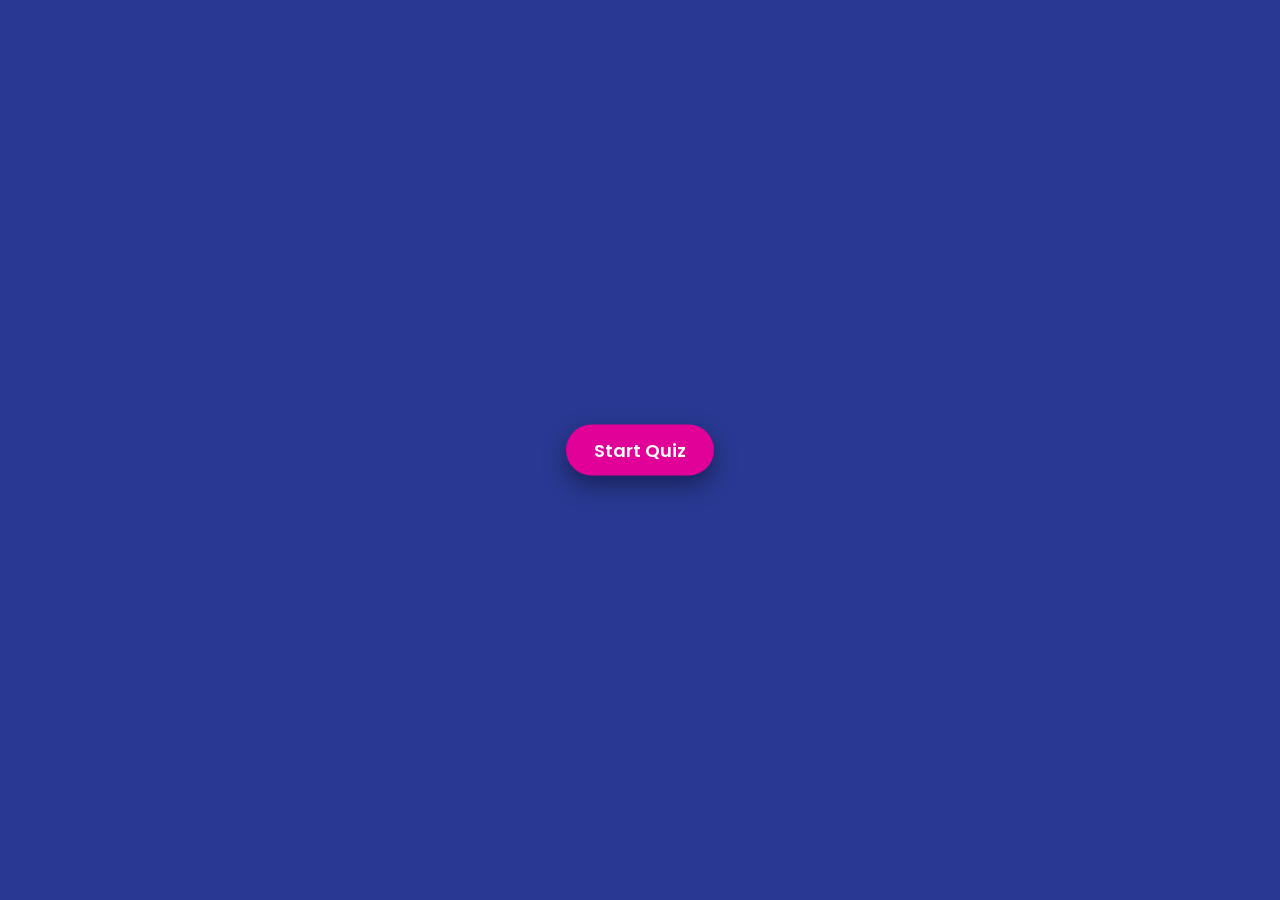
==== part1/quizTrivia/index.html @ 91113584 "Add files via upload los juegos que ya estan listos aqui son el de cargar la foto , que es loadPhoto" ====
<!DOCTYPE html>
<html lang="en">
<head>
  <meta charset="UTF-8" />
  <meta name="viewport" content="width=device-width, initial-scale=1.0" />
  <title>RuPaul Trivia Quiz</title>
  <link rel="stylesheet" href="style.css" />
  <!-- FontAwesome para los íconos -->
  <link rel="stylesheet"
        href="https://cdnjs.cloudflare.com/ajax/libs/font-awesome/5.15.3/css/all.min.css" />
</head>
<body>
  <!-- Botón inicial -->
  <div class="start_btn">
    <button>Start Quiz</button>
  </div>

  <!-- Info Box -->
  <div class="info_box">
    <div class="info-title">
      <span>Some Rules of this Quiz</span>
    </div>
    <div class="info-list">
      <div class="info">1. You will have only <span>15 seconds</span> for this question.</div>
      <div class="info">2. Once you select your answer, it can't be undone.</div>
      <div class="info">3. You can't select any option once time goes off.</div>
      <div class="info">4. You can't exit from the Quiz while you're playing.</div>
      <div class="info">5. You'll get points based on your correct answer.</div>
    </div>
    <div class="buttons">
      <button class="quit">Exit Quiz</button>
      <button class="restart">Continue</button>
    </div>
  </div>

  <!-- Quiz Box -->
  <div class="quiz_box">
    <header>
      <div class="title">RuPaul Trivia Quiz</div>
      <div class="timer">
        <div class="time_left_txt">Time Left</div>
        <div class="timer_sec">15</div>
      </div>
      <div class="time_line"></div>
    </header>

    <section>
      <div class="que_text">
        <!-- La pregunta se inserta por JS -->
      </div>
      <div class="option_list">
        <!-- Opciones por JS -->
      </div>
    </section>

    <footer>
      <div class="total_que">
        <!-- Contador de pregunta por JS -->
      </div>
      <button class="next_btn">Next</button>
    </footer>
  </div>

  <!-- Result Box -->
  <div class="result_box">
    <div class="icon">
      <i class="fas fa-crown"></i>
    </div>
    <div class="complete_text">You've completed the Quiz!</div>
    <div class="score_text">
      <!-- Resultado por JS -->
    </div>
    <div class="buttons">
      <button class="restart">Replay Quiz</button>
      <button class="quit">Quit Quiz</button>
    </div>
  </div>

  <!-- Preguntas -->
  <script src="js/questions.js"></script>
  <!-- Lógica del quiz -->
  <script src="js/script.js"></script>
</body>
</html>
---- part1/quizTrivia/style.css ----
/* Google Font */
@import url("https://fonts.googleapis.com/css2?family=Poppins:wght@300;400;500;600;700&display=swap");

* {
  margin: 0;
  padding: 0;
  box-sizing: border-box;
  font-family: "Poppins", sans-serif;
}

body {
  min-height: 100vh;
  display: flex;
  align-items: center;
  justify-content: center;
  background: rgb(41, 57, 147); /* fondo */
  padding: 1rem;
  position: relative;
  overflow: hidden;
}

/* === Elementos base centrados === */
.start_btn,
.info_box,
.quiz_box,
.result_box {
  position: absolute;
  top: 50%;
  left: 50%;
  transform: translate(-50%, -50%);
}

/* Botón de inicio */
.start_btn button {
  padding: 12px 28px;
  font-size: 18px;
  font-weight: 600;
  border-radius: 999px;
  border: none;
  cursor: pointer;
  background: rgb(225, 0, 152);
  color: #fff;
  box-shadow: 0 10px 25px rgba(0,0,0,0.4);
  transition: 0.2s transform, 0.2s background-color;
}

.start_btn button:hover {
  background: rgb(255, 128, 0);
}

.start_btn button:active {
  transform: scale(0.97);
}

/* Cajas principales */
.info_box,
.quiz_box,
.result_box {
  width: 100%;
  max-width: 600px;
  background: rgba(0,0,0,0.3);
  border-radius: 16px;
  box-shadow: 0 15px 30px rgba(0,0,0,0.4);
  border: 2px solid rgb(225, 0, 152);
  color: #fff;
  padding: 20px 24px;
  display: none; /* se activan con clases */
}

/* Mostrar cuando están activas */
.info_box.activeInfo {
  display: block;
}

.quiz_box.activeQuiz {
  display: block;
}

.result_box.activeResult {
  display: block;
}

/* === Info Box === */
.info_box .info-title {
  font-size: 20px;
  font-weight: 600;
  margin-bottom: 10px;
  padding-bottom: 8px;
  border-bottom: 1px solid rgba(255,255,255,0.3);
}

.info_box .info-title span {
  color: rgb(255, 128, 0);
}

.info_box .info-list {
  margin: 15px 0;
}

.info_box .info {
  font-size: 14px;
  margin-bottom: 8px;
}

.info_box .info span {
  color: rgb(187, 41, 187);
}

/* Botones en info/result */
.info_box .buttons,
.result_box .buttons {
  display: flex;
  justify-content: flex-end;
  gap: 10px;
  margin-top: 15px;
}

.info_box .buttons button,
.result_box .buttons button {
  padding: 10px 18px;
  border-radius: 999px;
  border: none;
  cursor: pointer;
  font-weight: 500;
  font-size: 14px;
}

.info_box .buttons .quit,
.result_box .buttons .quit {
  background: transparent;
  border: 1px solid rgb(225, 0, 152);
  color: #fff;
}

.info_box .buttons .restart,
.result_box .buttons .restart {
  background: rgb(225, 0, 152);
  color: #fff;
}

.info_box .buttons .restart:hover,
.result_box .buttons .restart:hover {
  background: rgb(255, 128, 0);
}

/* === Quiz Box === */
.quiz_box header {
  display: flex;
  align-items: center;
  justify-content: space-between;
  padding-bottom: 10px;
  border-bottom: 1px solid rgba(255,255,255,0.3);
}

.quiz_box .title {
  font-size: 18px;
  font-weight: 600;
}

/* Timer */
.quiz_box .timer {
  display: flex;
  align-items: center;
  gap: 6px;
  background: rgba(0,0,0,0.35);
  padding: 4px 10px;
  border-radius: 999px;
}

.timer .time_left_txt {
  font-size: 12px;
}

.timer .timer_sec {
  font-size: 14px;
  font-weight: 600;
  background: rgb(255, 128, 0);
  color: #fff;
  padding: 4px 10px;
  border-radius: 999px;
}

/* Línea de tiempo */
.quiz_box header .time_line {
  position: absolute;
  left: 0;
  bottom: 0;
  height: 3px;
  width: 0%;
  background: rgb(225, 0, 152);
  border-radius: 50px;
}

/* Pregunta */
.quiz_box section {
  padding: 18px 0 10px;
}

.quiz_box .que_text span {
  font-size: 16px;
  line-height: 1.4;
}

/* Opciones */
.quiz_box .option_list {
  margin-top: 15px;
}

.option_list .option {
  background: rgba(0,0,0,0.25);
  border-radius: 10px;
  border: 1px solid transparent;
  padding: 10px 14px;
  margin-bottom: 10px;
  cursor: pointer;
  display: flex;
  justify-content: space-between;
  align-items: center;
  transition: 0.2s background-color, 0.2s border-color, 0.2s transform;
}

.option_list .option span {
  font-size: 14px;
}

.option_list .option:hover {
  border-color: rgb(255, 128, 0);
  transform: translateY(-1px);
}

/* Iconos correct/incorrect */
.option_list .option .icon {
  height: 22px;
  width: 22px;
  border-radius: 50%;
  border: 2px solid;
  display: flex;
  align-items: center;
  justify-content: center;
  font-size: 12px;
}

.option_list .option .icon.tick {
  border-color: #27ae60;
  color: #27ae60;
}

.option_list .option .icon.cross {
  border-color: #e74c3c;
  color: #e74c3c;
}

/* Estado correcto/incorrecto */
.option_list .option.correct {
  background: rgba(39,174,96,0.25);
  border-color: #27ae60;
}

.option_list .option.incorrect {
  background: rgba(231,76,60,0.25);
  border-color: #e74c3c;
}

.option_list .option.disabled {
  pointer-events: none;
  opacity: 0.7;
}

/* Footer */
.quiz_box footer {
  display: flex;
  justify-content: space-between;
  align-items: center;
  padding-top: 10px;
  border-top: 1px solid rgba(255,255,255,0.3);
}

footer .total_que span {
  font-size: 14px;
}

footer .total_que span p {
  display: inline;
  font-weight: 600;
  color: rgb(187, 41, 187);
}

/* Botón Next */
footer .next_btn {
  display: none;
  padding: 8px 16px;
  border-radius: 999px;
  border: none;
  cursor: pointer;
  background: rgb(255, 128, 0);
  color: #fff;
  font-weight: 500;
  font-size: 14px;
}

footer .next_btn.show {
  display: inline-block;
}

/* === Result Box === */
.result_box .icon {
  font-size: 46px;
  color: rgb(255, 128, 0);
  text-align: center;
  margin-bottom: 10px;
}

.result_box .complete_text {
  font-size: 18px;
  font-weight: 600;
  text-align: center;
  margin-bottom: 10px;
}

.result_box .score_text {
  text-align: center;
  font-size: 16px;
}

.result_box .score_text span p {
  display: inline;
  font-weight: 600;
  color: rgb(187, 41, 187);
}

/* ===== RESPONSIVE ===== */

/* Móvil ~390x844 */
@media (max-width: 480px) {
  .info_box,
  .quiz_box,
  .result_box {
    max-width: 100%;
    padding: 16px 14px;
  }

  .quiz_box .title {
    font-size: 16px;
  }

  .quiz_box .que_text span {
    font-size: 15px;
  }

  .option_list .option span {
    font-size: 13px;
  }

  .start_btn button {
    width: 80%;
    text-align: center;
  }
}

/* Tablet ~1024x768 */
@media (min-width: 768px) and (max-width: 1199px) {
  .info_box,
  .quiz_box,
  .result_box {
    max-width: 640px;
    padding: 22px 26px;
  }

  .quiz_box .que_text span {
    font-size: 17px;
  }
}

/* Desktop ~1280x720 */
@media (min-width: 1200px) {
  .info_box,
  .quiz_box,
  .result_box {
    max-width: 700px;
  }

  .quiz_box .que_text span {
    font-size: 18px;
  }
}
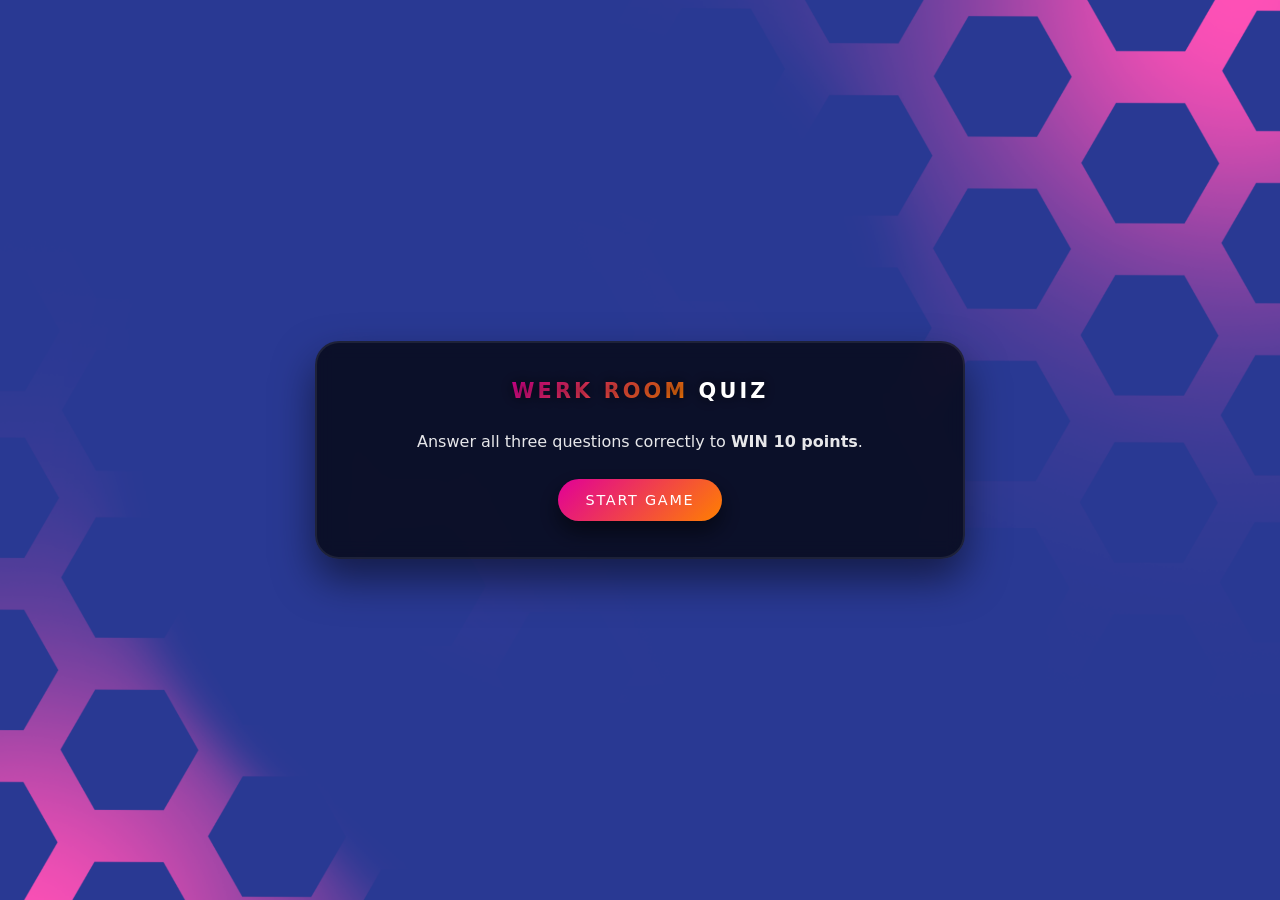
==== commit 7ae15cae: "agregando todos los juegos y estructura" ====
--- a/part1/quizTrivia/index.html
+++ b/part1/quizTrivia/index.html
@@ -3,82 +3,438 @@
 <head>
   <meta charset="UTF-8" />
   <meta name="viewport" content="width=device-width, initial-scale=1.0" />
-  <title>RuPaul Trivia Quiz</title>
-  <link rel="stylesheet" href="style.css" />
-  <!-- FontAwesome para los íconos -->
-  <link rel="stylesheet"
-        href="https://cdnjs.cloudflare.com/ajax/libs/font-awesome/5.15.3/css/all.min.css" />
+  <title>Werk Room Quiz</title>
+
+  <style>
+    :root {
+      --pink: #E10098;   /* RGB(225,0,152) */
+      --orange: #FF8000; /* RGB(255,128,0) */
+      --purple: #BB29BB; /* RGB(187,41,187) */
+      --navy: #293993;   /* RGB(41,57,147) */
+    }
+
+    * {
+      box-sizing: border-box;
+    }
+
+    body {
+      margin: 0;
+      min-height: 100vh;
+      display: flex;
+      align-items: center;
+      justify-content: center;
+      padding: 2rem;
+      color: #ffffff;
+      background-color: var(--navy);
+      background-image: url("/generalAssets/img/backgroundDesktop.png");
+      background-size: cover;
+      background-position: center;
+      background-repeat: no-repeat;
+      font-family: "AvenirNextRoundedStd-Reg", system-ui, -apple-system,
+        BlinkMacSystemFont, "Segoe UI", sans-serif;
+    }
+
+    /* Tablet */
+    @media (max-width: 1024px) {
+      body {
+        background-image: url("/generalAssets/img/backgroundTablet.png");
+      }
+    }
+
+    /* Mobile (ojo al nombre del archivo tal como lo diste: backgorundMobile.png) */
+    @media (max-width: 600px) {
+      body {
+        background-image: url("/generalAssets/img/backgorundMobile.png");
+        padding: 1.5rem;
+      }
+
+      .quiz-card {
+        padding: 1.5rem;
+      }
+
+      .option-btn {
+        font-size: 0.95rem;
+        padding: 0.6rem 0.75rem;
+      }
+    }
+
+    .quiz-card {
+      width: 100%;
+      max-width: 650px;
+      background: rgba(0, 0, 0, 0.72);
+      border-radius: 24px;
+      padding: 2.25rem 2.5rem;
+      box-shadow: 0 20px 40px rgba(0, 0, 0, 0.5);
+      backdrop-filter: blur(8px);
+      border: 2px solid rgba(255, 255, 255, 0.08);
+    }
+
+    .quiz-title {
+      font-family: "Broadway Regular", "AvenirNextRoundedStd-Bold",
+        system-ui, sans-serif;
+      text-transform: uppercase;
+      letter-spacing: 0.15em;
+      text-align: center;
+      margin: 0 0 1.8rem;
+      font-size: 1.3rem;
+      color: #ffffff;
+      text-shadow: 0 0 14px rgba(0, 0, 0, 0.7);
+    }
+
+    .quiz-title span {
+      background: linear-gradient(135deg, var(--pink), var(--orange));
+      -webkit-background-clip: text;
+      background-clip: text;
+      color: transparent;
+    }
+
+    .hidden {
+      display: none;
+    }
+
+    .centered {
+      text-align: center;
+    }
+
+    .status-text {
+      font-size: 0.9rem;
+      opacity: 0.8;
+      margin-bottom: 0.75rem;
+      font-family: "DIN Pro", "AvenirNextRoundedStd-Demi", system-ui, sans-serif;
+      letter-spacing: 0.06em;
+      text-transform: uppercase;
+    }
+
+    .question-text {
+      font-family: "AvenirNextRoundedStd-Demi", system-ui, sans-serif;
+      font-size: 1.15rem;
+      line-height: 1.4;
+      margin-bottom: 1.5rem;
+    }
+
+    .options {
+      display: flex;
+      flex-direction: column;
+      gap: 0.75rem;
+      margin-bottom: 1.5rem;
+    }
+
+    .option-btn {
+      width: 100%;
+      border-radius: 999px;
+      border: 2px solid rgba(255, 255, 255, 0.18);
+      background: rgba(0, 0, 0, 0.4);
+      color: #ffffff;
+      font-family: "AvenirNextRoundedStd-Reg", system-ui, sans-serif;
+      font-size: 1rem;
+      padding: 0.75rem 1rem;
+      cursor: pointer;
+      text-align: left;
+      transition:
+        transform 0.12s ease,
+        box-shadow 0.12s ease,
+        background 0.12s ease,
+        border-color 0.12s ease;
+    }
+
+    .option-btn:hover:not(:disabled) {
+      transform: translateY(-1px);
+      box-shadow: 0 6px 16px rgba(0, 0, 0, 0.35);
+      border-color: var(--pink);
+      background: rgba(0, 0, 0, 0.6);
+    }
+
+    .option-btn:disabled {
+      cursor: default;
+      opacity: 0.9;
+    }
+
+    .option-btn.correct {
+      background: linear-gradient(135deg, var(--orange), var(--pink));
+      border-color: var(--orange);
+      box-shadow: 0 0 18px rgba(255, 128, 0, 0.7);
+    }
+
+    .option-btn.wrong {
+      background: rgba(187, 41, 187, 0.75);
+      border-color: var(--purple);
+      box-shadow: 0 0 16px rgba(187, 41, 187, 0.7);
+    }
+
+    .primary-btn {
+      display: inline-flex;
+      align-items: center;
+      justify-content: center;
+      gap: 0.4rem;
+      border-radius: 999px;
+      border: none;
+      padding: 0.8rem 1.7rem;
+      font-family: "AvenirNextRoundedStd-Demi", system-ui, sans-serif;
+      text-transform: uppercase;
+      letter-spacing: 0.12em;
+      font-size: 0.9rem;
+      background: linear-gradient(135deg, var(--pink), var(--orange));
+      color: #ffffff;
+      cursor: pointer;
+      box-shadow: 0 10px 22px rgba(0, 0, 0, 0.55);
+      transition:
+        transform 0.12s ease,
+        box-shadow 0.12s ease,
+        filter 0.12s ease;
+    }
+
+    .primary-btn:hover {
+      transform: translateY(-1px);
+      box-shadow: 0 14px 26px rgba(0, 0, 0, 0.65);
+      filter: brightness(1.05);
+    }
+
+    .primary-btn:active {
+      transform: translateY(1px);
+      box-shadow: 0 8px 16px rgba(0, 0, 0, 0.6);
+    }
+
+    .accent-text {
+      font-family: "Chalet-NewYork1970", "HelveticaNeue-Condensed", system-ui,
+        sans-serif;
+      letter-spacing: 0.15em;
+      text-transform: uppercase;
+      font-size: 0.8rem;
+      opacity: 0.9;
+    }
+
+    .result-title {
+      font-family: "Broadway Italic", "Broadway Regular",
+        "AvenirNextRoundedStd-Bold", system-ui, sans-serif;
+      font-size: 2rem;
+      text-transform: uppercase;
+      letter-spacing: 0.2em;
+      margin-bottom: 0.75rem;
+      text-align: center;
+    }
+
+    .result-title.win {
+      background: linear-gradient(135deg, var(--orange), var(--pink));
+      -webkit-background-clip: text;
+      background-clip: text;
+      color: transparent;
+      text-shadow: 0 0 18px rgba(0, 0, 0, 0.8);
+    }
+
+    .result-title.lose {
+      color: #ffffff;
+      text-shadow: 0 0 18px rgba(0, 0, 0, 0.8);
+    }
+
+    .result-detail {
+      text-align: center;
+      margin-bottom: 1.5rem;
+      font-family: "AvenirNextRoundedStd-Reg", system-ui, sans-serif;
+      opacity: 0.9;
+    }
+  </style>
 </head>
+
 <body>
-  <!-- Botón inicial -->
-  <div class="start_btn">
-    <button>Start Quiz</button>
-  </div>
-
-  <!-- Info Box -->
-  <div class="info_box">
-    <div class="info-title">
-      <span>Some Rules of this Quiz</span>
+  <div class="quiz-card">
+    <h1 class="quiz-title">
+      <span>Werk Room</span> Quiz
+    </h1>
+
+    <!-- Pantalla de inicio -->
+    <div id="start-screen" class="centered">
+      <p class="result-detail" style="margin-bottom: 1.75rem;">
+        Answer all three questions correctly to <strong>WIN 10 points</strong>.
+      </p>
+      <button id="start-btn" class="primary-btn">
+        Start Game
+      </button>
     </div>
-    <div class="info-list">
-      <div class="info">1. You will have only <span>15 seconds</span> for this question.</div>
-      <div class="info">2. Once you select your answer, it can't be undone.</div>
-      <div class="info">3. You can't select any option once time goes off.</div>
-      <div class="info">4. You can't exit from the Quiz while you're playing.</div>
-      <div class="info">5. You'll get points based on your correct answer.</div>
+
+    <!-- Pantalla de preguntas -->
+    <div id="quiz-screen" class="hidden">
+      <div class="status-text" id="status-text">
+        Question 1 of 3
+      </div>
+      <div class="question-text" id="question-text">
+        <!-- Aquí va la pregunta -->
+      </div>
+      <div class="options" id="options-container">
+        <!-- Aquí van las opciones -->
+      </div>
+      <div class="centered">
+        <span class="accent-text">Choose wisely…</span>
+      </div>
     </div>
-    <div class="buttons">
-      <button class="quit">Exit Quiz</button>
-      <button class="restart">Continue</button>
+
+    <!-- Pantalla de resultado -->
+    <div id="result-screen" class="hidden centered">
+      <div id="result-title" class="result-title">
+        <!-- WIN o Game Over -->
+      </div>
+      <p id="result-detail" class="result-detail"></p>
+      <button id="close-btn" class="primary-btn">
+        Close
+      </button>
     </div>
   </div>
 
-  <!-- Quiz Box -->
-  <div class="quiz_box">
-    <header>
-      <div class="title">RuPaul Trivia Quiz</div>
-      <div class="timer">
-        <div class="time_left_txt">Time Left</div>
-        <div class="timer_sec">15</div>
-      </div>
-      <div class="time_line"></div>
-    </header>
-
-    <section>
-      <div class="que_text">
-        <!-- La pregunta se inserta por JS -->
-      </div>
-      <div class="option_list">
-        <!-- Opciones por JS -->
-      </div>
-    </section>
-
-    <footer>
-      <div class="total_que">
-        <!-- Contador de pregunta por JS -->
-      </div>
-      <button class="next_btn">Next</button>
-    </footer>
-  </div>
-
-  <!-- Result Box -->
-  <div class="result_box">
-    <div class="icon">
-      <i class="fas fa-crown"></i>
-    </div>
-    <div class="complete_text">You've completed the Quiz!</div>
-    <div class="score_text">
-      <!-- Resultado por JS -->
-    </div>
-    <div class="buttons">
-      <button class="restart">Replay Quiz</button>
-      <button class="quit">Quit Quiz</button>
-    </div>
-  </div>
-
-  <!-- Preguntas -->
-  <script src="js/questions.js"></script>
-  <!-- Lógica del quiz -->
-  <script src="js/script.js"></script>
+  <script>
+    // Preguntas del juego
+    const questions = [
+      {
+        text: "What season introduced a WERK sign behind the doorway?",
+        options: ["5", "7", "9", "11"],
+        correctIndex: 1 // Season 7
+      },
+      {
+        text: "Who is the 100th queen to enter the Werk Room?",
+        options: [
+          "Bob the Drag Queen",
+          "Laila McQueen",
+          "Chi Chi DeVayne",
+          "Derrick Barry"
+        ],
+        correctIndex: 3 // Derrick Barry
+      },
+      {
+        text:
+          "Which queen’s entrance involved a reveal almost thwarted by a stuck zipper?",
+        options: ["Vivacious", "Jinkx", "Alaska", "Utica"],
+        correctIndex: 0 // Vivacious
+      }
+    ];
+
+    let currentQuestionIndex = 0;
+    let correctAnswers = 0;
+    let finalPoints = 0;
+
+    const startScreen = document.getElementById("start-screen");
+    const quizScreen = document.getElementById("quiz-screen");
+    const resultScreen = document.getElementById("result-screen");
+
+    const statusText = document.getElementById("status-text");
+    const questionTextEl = document.getElementById("question-text");
+    const optionsContainer = document.getElementById("options-container");
+
+    const resultTitleEl = document.getElementById("result-title");
+    const resultDetailEl = document.getElementById("result-detail");
+
+    const startBtn = document.getElementById("start-btn");
+    const closeBtn = document.getElementById("close-btn");
+
+    startBtn.addEventListener("click", startGame);
+    closeBtn.addEventListener("click", () => {
+      sendScoreAndGoBack(finalPoints);
+    });
+
+    function startGame() {
+      currentQuestionIndex = 0;
+      correctAnswers = 0;
+      finalPoints = 0;
+
+      startScreen.classList.add("hidden");
+      resultScreen.classList.add("hidden");
+      quizScreen.classList.remove("hidden");
+
+      showQuestion();
+    }
+
+    function showQuestion() {
+      const q = questions[currentQuestionIndex];
+      statusText.textContent = `Question ${currentQuestionIndex + 1} of ${questions.length}`;
+      questionTextEl.textContent = q.text;
+
+      // Limpiar opciones
+      optionsContainer.innerHTML = "";
+
+      q.options.forEach((optionText, index) => {
+        const btn = document.createElement("button");
+        btn.className = "option-btn";
+        btn.textContent = optionText;
+        btn.addEventListener("click", () => handleAnswer(index));
+        optionsContainer.appendChild(btn);
+      });
+    }
+
+    function handleAnswer(selectedIndex) {
+      const q = questions[currentQuestionIndex];
+      const optionButtons = optionsContainer.querySelectorAll(".option-btn");
+
+      optionButtons.forEach((btn, index) => {
+        btn.disabled = true;
+
+        if (index === q.correctIndex) {
+          btn.classList.add("correct");
+        }
+
+        if (index === selectedIndex && selectedIndex !== q.correctIndex) {
+          btn.classList.add("wrong");
+        }
+      });
+
+      if (selectedIndex === q.correctIndex) {
+        correctAnswers++;
+      }
+
+      // Pasar a la siguiente pregunta o mostrar resultado
+      setTimeout(() => {
+        currentQuestionIndex++;
+        if (currentQuestionIndex < questions.length) {
+          showQuestion();
+        } else {
+          showResult();
+        }
+      }, 900);
+    }
+
+    function showResult() {
+      quizScreen.classList.add("hidden");
+      resultScreen.classList.remove("hidden");
+
+      // 10 puntos solo si todas son correctas, 0 en caso contrario
+      if (correctAnswers === questions.length) {
+        finalPoints = 10;
+        resultTitleEl.textContent = "WIN!";
+        resultTitleEl.classList.remove("lose");
+        resultTitleEl.classList.add("win");
+        resultDetailEl.textContent = "you won 10 points";
+      } else {
+        finalPoints = 0;
+        resultTitleEl.textContent = "Game Over";
+        resultTitleEl.classList.remove("win");
+        resultTitleEl.classList.add("lose");
+        resultDetailEl.textContent = "you won 0 points in this case";
+      }
+    }
+
+    function sendScoreAndGoBack(points) {
+      // 1) Guardar en localStorage (para que la página anterior pueda leerlo si quiere)
+      try {
+        localStorage.setItem("werkRoomQuizPoints", String(points));
+      } catch (e) {
+        // ignorar errores de almacenamiento
+      }
+
+      // 2) Enviar mensaje al parent (útil si estás dentro de un iframe)
+      try {
+        window.parent.postMessage(
+          {
+            type: "GAME_RESULT",
+            gameId: "werkRoomQuiz",
+            points: points
+          },
+          "*"
+        );
+      } catch (e) {
+        // ignorar si no hay parent o no se puede postMessage
+      }
+
+      // 3) Volver a la página anterior
+      if (window.history.length > 1) {
+        window.history.back();
+      }
+    }
+  </script>
 </body>
 </html>
